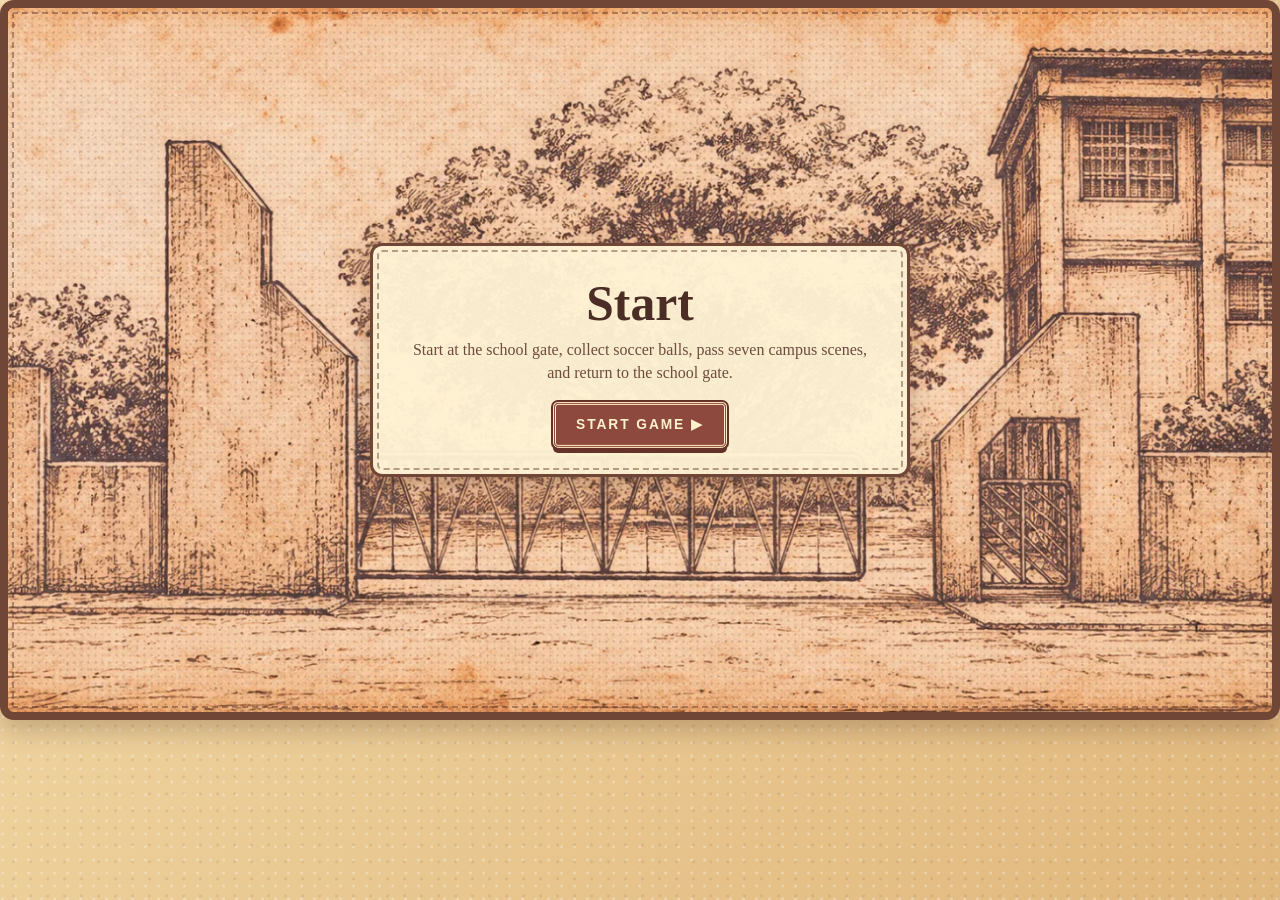
==== campus_broomstick_webapp/index.html @ 25c6afce "Update site: game embed wheel-capture, envelope photo fly, QR modal" ====
<!DOCTYPE html>
<html lang="en">
<head>
  <meta charset="UTF-8" />
  <meta name="viewport" content="width=device-width, initial-scale=1, maximum-scale=1, user-scalable=no, viewport-fit=cover" />
  <meta name="theme-color" content="#e7c98f" />
  <meta name="apple-mobile-web-app-capable" content="yes" />
  <meta name="apple-mobile-web-app-status-bar-style" content="default" />
  <meta name="apple-mobile-web-app-title" content="Broomstick Chase" />
  <meta name="mobile-web-app-capable" content="yes" />
  <link rel="manifest" href="manifest.webmanifest" />
  <link rel="apple-touch-icon" href="icons/icon-192.png" />
  <link rel="preload" as="image" href="assets/scene-01-gate.webp" fetchpriority="high" />
  <title>Campus Broomstick Chase</title>
  <link rel="stylesheet" href="style.css" />
</head>
<body>
  <main class="page-shell page-shell-simple">
    <section class="game-only" aria-label="Campus Broomstick Chase game">
      <div class="game-frame">
        <canvas id="gameCanvas" width="1280" height="720" aria-label="Campus Broomstick Chase game canvas"></canvas>
        <div class="paper-grain" aria-hidden="true"></div>

        <section id="startScreen" class="overlay-card show" aria-live="polite">
          <h2>Start</h2>
          <p>Start at the school gate, collect soccer balls, pass seven campus scenes, and return to the school gate.</p>
          <button type="button" class="primary-btn" id="startBtn">START GAME <span>▶</span></button>
        </section>

        <section id="pauseScreen" class="overlay-card compact" aria-live="polite">
          <h2>Paused</h2>
          <button type="button" class="primary-btn" id="resumeBtn">RESUME <span>▶</span></button>
        </section>

        <section id="gameOverScreen" class="overlay-card compact" aria-live="polite">
          <h2 id="gameOverTitle">Nice flight!</h2>
          <p id="finalScore">Score: 0</p>
          <button type="button" class="primary-btn" id="restartBtn">PLAY AGAIN <span>↻</span></button>
        </section>
      </div>

      <div class="mobile-controls" aria-label="Touch controls">
        <button type="button" class="control-btn" id="upBtn" aria-label="Move up"><span class="control-icon">▲</span><small>UP</small></button>
        <button type="button" class="control-btn boost" id="boostBtn" aria-label="Boost"><span class="control-icon">⚡</span><small>BOOST</small></button>
        <button type="button" class="control-btn" id="downBtn" aria-label="Move down"><span class="control-icon">▼</span><small>DOWN</small></button>
        <button type="button" class="control-btn pause" id="pauseBtn" aria-label="Pause"><span class="control-icon">Ⅱ</span><small>PAUSE</small></button>
      </div>
    </section>
  </main>
  <script src="game.js"></script>
  <script>
    if ("serviceWorker" in navigator && (location.protocol === "https:" || location.hostname === "localhost")) {
      window.addEventListener("load", () => navigator.serviceWorker.register("./sw.js").catch(() => {}));
    }
  </script>
</body>
</html>
---- campus_broomstick_webapp/style.css ----
:root {
  --paper: #f2ddb1;
  --paper-light: #fff4d5;
  --paper-deep: #d7aa6c;
  --ink: #4a2d24;
  --ink-soft: #6e4b3e;
  --wine: #8d493d;
  --wine-dark: #653129;
  --frame: #704636;
  --sage: #83906b;
  --gold: #d29b4c;
}
* { box-sizing: border-box; }
html, body { margin: 0; min-height: 100%; background: #dcb87f; color: var(--ink); }
body {
  font-family: Georgia, "Times New Roman", serif;
  background-image:
    radial-gradient(circle at 20% 15%, rgba(255,255,255,.28) 0 1px, transparent 2px),
    radial-gradient(circle at 80% 70%, rgba(86,50,36,.10) 0 1px, transparent 2px),
    linear-gradient(135deg, #f5dfad, #e0b77c);
  background-size: 13px 13px, 17px 17px, auto;
}
button { font: inherit; }
.page-shell { width: min(1520px, 100%); margin: 0 auto; padding: 24px 18px 36px; }
.masthead { text-align: center; margin-bottom: 16px; }
.eyebrow { font: 800 .78rem/1.2 Arial, sans-serif; letter-spacing: .22em; color: var(--wine); }
h1 { margin: 6px 0 3px; font-size: clamp(2rem, 5vw, 4.8rem); letter-spacing: .06em; text-shadow: 0 2px 0 rgba(255,244,213,.85); }
.subtitle { margin: 0 auto; max-width: 760px; color: var(--ink-soft); font-size: clamp(.92rem, 2.3vw, 1.2rem); }
.game-layout { display: grid; grid-template-columns: minmax(0, 1fr) 290px; gap: 14px; align-items: start; }
.game-column { min-width: 0; }
.game-frame {
  position: relative; overflow: hidden; aspect-ratio: 16 / 9; border: 8px solid var(--frame); border-radius: 14px;
  outline: 2px dashed rgba(82,47,36,.42); outline-offset: -14px;
  box-shadow: 0 10px 26px rgba(72,42,31,.26); background: var(--paper-light);
}
canvas { display: block; width: 100%; height: 100%; touch-action: none; }
.paper-grain { position:absolute; inset:0; pointer-events:none; mix-blend-mode:multiply; opacity:.15; background-image: radial-gradient(circle, #6c4433 0 1px, transparent 1.5px); background-size: 7px 7px; }
.overlay-card {
  position:absolute; left:50%; top:50%; width:min(540px, 87%); padding:24px 24px 26px; transform:translate(-50%, -50%) scale(.96);
  text-align:center; border:3px solid var(--frame); outline:2px dashed rgba(99,59,45,.45); outline-offset:-9px; border-radius:12px;
  background:rgba(255,244,213,.95); box-shadow:0 10px 25px rgba(69,42,31,.25); opacity:0; pointer-events:none; transition:.22s ease;
}
.overlay-card.show { opacity:1; pointer-events:auto; transform:translate(-50%, -50%) scale(1); }
.overlay-card.compact { width:min(430px, 84%); }
.overlay-kicker { font:900 .72rem/1.2 Arial, sans-serif; letter-spacing:.2em; color:var(--wine); }
.overlay-card h2 { margin:8px 0; font-size:clamp(1.7rem, 4vw, 3.1rem); line-height:1.05; }
.overlay-card p { margin:8px auto 18px; max-width:470px; line-height:1.45; color:var(--ink-soft); }
.primary-btn { cursor:pointer; border:3px double #ffecc4; outline:2px solid var(--wine-dark); border-radius:5px; padding:13px 20px; color:#fff2cb; background:var(--wine); box-shadow:0 5px 0 var(--wine-dark); font:900 .86rem/1 Arial, sans-serif; letter-spacing:.14em; }
.primary-btn:active { transform:translateY(3px); box-shadow:0 2px 0 var(--wine-dark); }
.guide-card { padding:20px 16px; border:2px solid rgba(96,59,45,.72); border-radius:12px; background:rgba(255,244,213,.75); box-shadow:0 8px 18px rgba(94,57,44,.14); }
.guide-label { font:900 .72rem Arial, sans-serif; letter-spacing:.18em; color:var(--wine); }
.guide-card h2 { margin:7px 0 6px; font-size:2rem; }
.guide-card p { color:var(--ink-soft); line-height:1.45; font-size:.94rem; }
.rule { display:grid; grid-template-columns:auto auto 1fr; align-items:center; gap:6px; margin:10px 0; font:700 .75rem Arial, sans-serif; color:var(--ink-soft); }
kbd { display:inline-block; min-width:30px; padding:5px 7px; text-align:center; color:var(--ink); background:#fae7bb; border:1px solid var(--frame); border-bottom-width:3px; border-radius:5px; font:700 .72rem Arial, sans-serif; }
.guide-card hr { border:0; border-top:1px dashed rgba(110,68,51,.48); margin:15px 0; }
.phone-note { font-size:.86rem !important; }
.mobile-controls { display:none; grid-template-columns:repeat(4,1fr); gap:8px; margin-top:10px; }
.control-btn { user-select:none; touch-action:manipulation; min-height:64px; display:flex; flex-direction:column; align-items:center; justify-content:center; gap:2px; color:var(--ink); border:2px solid var(--frame); border-bottom-width:5px; border-radius:9px; background:rgba(255,239,200,.94); box-shadow:0 4px 10px rgba(76,48,39,.13); }
.control-btn.boost { background:#efcd84; }.control-btn.pause{background:#d8ddc5;}.control-btn.pressed,.control-btn:active{transform:translateY(3px);border-bottom-width:2px;}
.control-icon{font:900 1.1rem Arial,sans-serif}.control-btn small{font:800 .62rem Arial,sans-serif;letter-spacing:.08em}
.scene-section{margin-top:30px}.section-heading{text-align:center;margin-bottom:12px}.section-heading h2{margin:5px 0;font-size:clamp(1.7rem,4vw,2.8rem)}
.scene-grid{display:grid;grid-template-columns:repeat(3,1fr);gap:12px}.scene-card{overflow:hidden;border:2px solid rgba(98,60,46,.7);border-radius:10px;background:rgba(255,242,211,.72);box-shadow:0 7px 15px rgba(95,57,43,.13)}.scene-card img{display:block;width:100%;height:150px;object-fit:cover;border-bottom:1px dashed rgba(107,66,52,.45)}.scene-card h3{margin:0;padding:11px 12px 13px;color:var(--wine);font:900 .86rem Arial,sans-serif;letter-spacing:.12em}
@media(max-width:1050px){.game-layout{grid-template-columns:1fr}.guide-card{display:none}.mobile-controls{display:grid}}
@media(max-width:720px){.page-shell{padding:12px 7px 20px}.masthead{margin-bottom:10px}.game-frame{border-width:5px;border-radius:9px}.scene-grid{grid-template-columns:1fr 1fr}.scene-card img{height:112px}.overlay-card{padding:17px}.overlay-card p{font-size:.84rem;margin-bottom:14px}.primary-btn{padding:11px 15px;font-size:.76rem}}
@media(max-height:530px) and (orientation:landscape){.masthead,.scene-section{display:none}.page-shell{padding:4px 7px 8px}.game-layout{max-width:960px;margin:0 auto}.mobile-controls{margin-top:5px}.control-btn{min-height:46px}}




/* streamlined responsive game-only layout */
html, body { width:100%; height:100%; overflow:hidden; touch-action:none; }
.page-shell-simple{
  width:100%;
  max-width:1500px;
  margin:0 auto;
  padding:0;
  min-height:100vh;
}
.game-only{
  width:100%;
  display:flex;
  flex-direction:column;
  align-items:stretch;
}
.game-only .game-frame{
  width:100%;
  margin:0 auto;
}
.mobile-controls{
  width:100%;
}
@media (pointer: coarse), (max-width: 980px){
  .mobile-controls{ display:grid; }
}
@media (max-width: 980px){
  .page-shell-simple{ padding:4px; }
  .game-frame{
    border-width:5px;
    border-radius:10px;
    outline-offset:-10px;
  }
  .overlay-card{
    width:min(92vw, 520px);
    padding:16px 14px 18px;
  }
  .overlay-card h2{ font-size:clamp(1.4rem, 8vw, 2.6rem); }
  .overlay-card p{ font-size:.86rem; margin-bottom:14px; }
  .primary-btn{ padding:11px 14px; font-size:.75rem; }
  .mobile-controls{ gap:6px; margin-top:8px; }
  .control-btn{ min-height:66px; border-radius:10px; }
}
@media (max-width: 640px){
  .page-shell-simple{ padding:2px; }
  .game-frame{ border-width:4px; border-radius:8px; }
  .control-btn{ min-height:62px; }
  .control-icon{ font-size:1rem; }
  .control-btn small{ font-size:.58rem; }
}
@media (max-height: 560px) and (orientation: landscape){
  .page-shell-simple{ padding:2px; }
  .mobile-controls{ margin-top:4px; gap:5px; }
  .control-btn{ min-height:46px; }
}


/* mobile Web App hardening */
html, body { overscroll-behavior: none; -webkit-text-size-adjust: 100%; }
button, canvas { -webkit-tap-highlight-color: transparent; touch-action: none; }
button { touch-action: none; -webkit-user-select: none; user-select: none; }
.game-frame, canvas { touch-action: none; }
@media (display-mode: standalone) {
  body { padding-top: env(safe-area-inset-top); padding-bottom: env(safe-area-inset-bottom); }
}


/* mobile Web App reliability patch v8 */
.game-frame {
  background-image: url("assets/scene-01-gate.webp");
  background-size: cover;
  background-position: center;
  background-repeat: no-repeat;
}
body {
  overscroll-behavior: none;
  -webkit-tap-highlight-color: transparent;
}
@media (max-height: 560px) and (orientation: landscape) {
  .page-shell-simple {
    min-height: 100dvh;
    padding-top: max(2px, env(safe-area-inset-top));
    padding-right: max(2px, env(safe-area-inset-right));
    padding-bottom: max(2px, env(safe-area-inset-bottom));
    padding-left: max(2px, env(safe-area-inset-left));
  }
  .game-only {
    min-height: calc(100dvh - 4px);
    justify-content: center;
  }
  .game-only .game-frame {
    width: min(100%, calc((100dvh - 58px) * 16 / 9));
    align-self: center;
    flex: 0 0 auto;
  }
  .mobile-controls {
    width: min(100%, calc((100dvh - 58px) * 16 / 9));
    align-self: center;
    margin-top: 4px;
    gap: 5px;
  }
  .control-btn { min-height: 44px; }
}
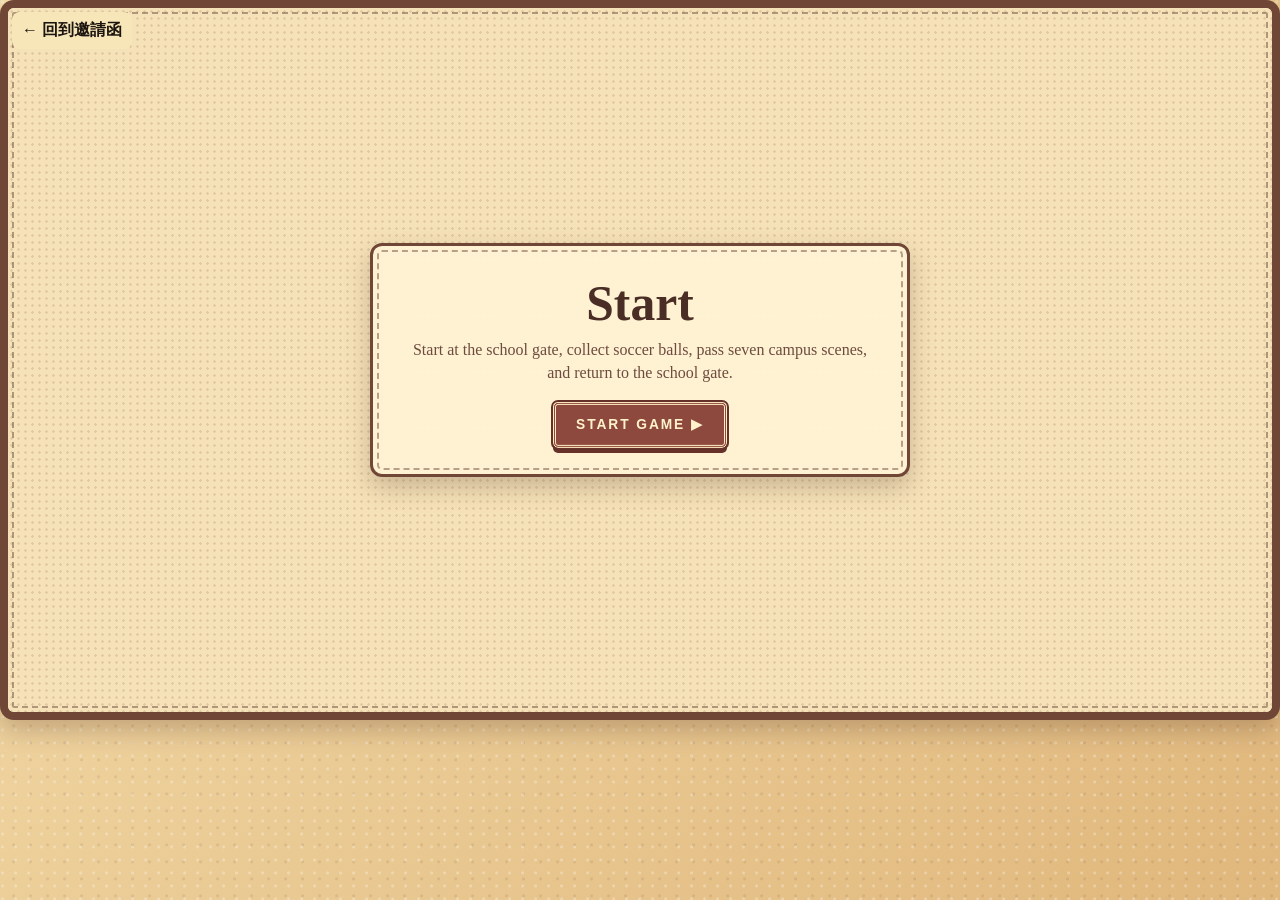
==== commit bcad03c1: "Replace embedded game iframe with preview card; add back-link; update service worker and styles" ====
--- a/campus_broomstick_webapp/index.html
+++ b/campus_broomstick_webapp/index.html
@@ -9,12 +9,13 @@
   <meta name="apple-mobile-web-app-title" content="Broomstick Chase" />
   <meta name="mobile-web-app-capable" content="yes" />
   <link rel="manifest" href="manifest.webmanifest" />
-  <link rel="apple-touch-icon" href="icons/icon-192.png" />
+  <link rel="apple-touch-icon" href="icons/icon-192.webp" />
   <link rel="preload" as="image" href="assets/scene-01-gate.webp" fetchpriority="high" />
   <title>Campus Broomstick Chase</title>
   <link rel="stylesheet" href="style.css" />
 </head>
 <body>
+  <a class="back-link" href="../" style="position:fixed;left:12px;top:12px;z-index:999;color:#1b140f;background:#f7e6b8;padding:8px 10px;border-radius:8px;text-decoration:none;font-weight:600;">← 回到邀請函</a>
   <main class="page-shell page-shell-simple">
     <section class="game-only" aria-label="Campus Broomstick Chase game">
       <div class="game-frame">
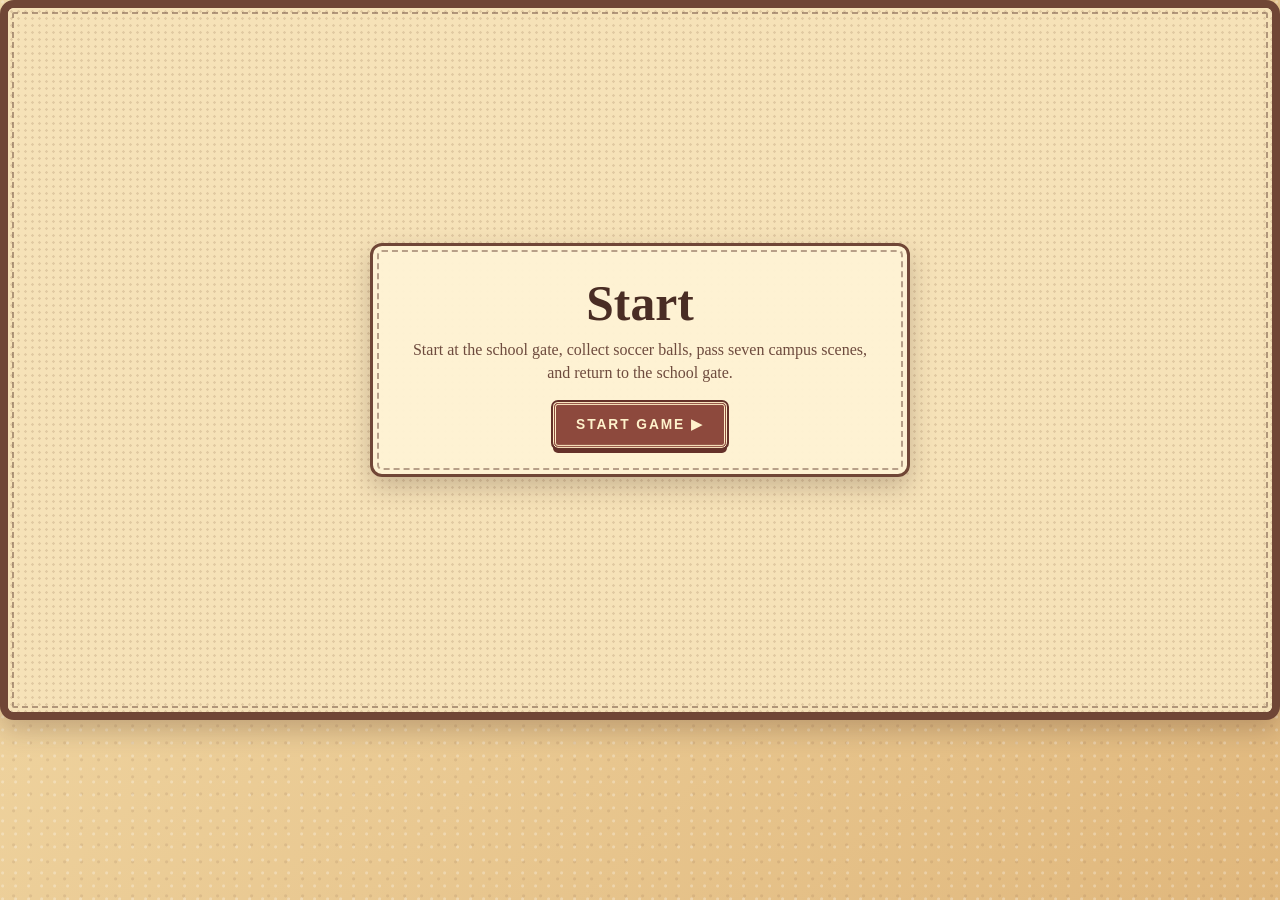
==== commit fe36635c: "Hide game on mobile; add mobile fallback message" ====
--- a/campus_broomstick_webapp/index.html
+++ b/campus_broomstick_webapp/index.html
@@ -15,7 +15,6 @@
   <link rel="stylesheet" href="style.css" />
 </head>
 <body>
-  <a class="back-link" href="../" style="position:fixed;left:12px;top:12px;z-index:999;color:#1b140f;background:#f7e6b8;padding:8px 10px;border-radius:8px;text-decoration:none;font-weight:600;">← 回到邀請函</a>
   <main class="page-shell page-shell-simple">
     <section class="game-only" aria-label="Campus Broomstick Chase game">
       <div class="game-frame">
@@ -49,6 +48,13 @@
     </section>
   </main>
   <script src="game.js"></script>
+  <!-- Fallback message for mobile: shown when game is hidden via CSS -->
+  <section class="game-fallback" aria-live="polite">
+    <div class="guide-card" style="margin:18px auto; text-align:center; max-width:720px;">
+      <h2>遊戲僅限桌機</h2>
+      <p class="phone-note">為了最佳體驗，手機版已隱藏遊戲畫面。請用桌機或切換到桌面模式以遊玩。</p>
+    </div>
+  </section>
   <script>
     if ("serviceWorker" in navigator && (location.protocol === "https:" || location.hostname === "localhost")) {
       window.addEventListener("load", () => navigator.serviceWorker.register("./sw.js").catch(() => {}));
--- a/campus_broomstick_webapp/style.css
+++ b/campus_broomstick_webapp/style.css
@@ -10,6 +10,14 @@
   --sage: #83906b;
   --gold: #d29b4c;
 }
+
+/* Hide the interactive game on typical mobile screens and show fallback */
+.game-fallback { display:none; }
+@media (max-width: 980px) and (pointer: coarse) {
+  .game-only { display:none !important; }
+  .game-fallback { display:block; }
+}
+
 * { box-sizing: border-box; }
 html, body { margin: 0; min-height: 100%; background: #dcb87f; color: var(--ink); }
 body {
